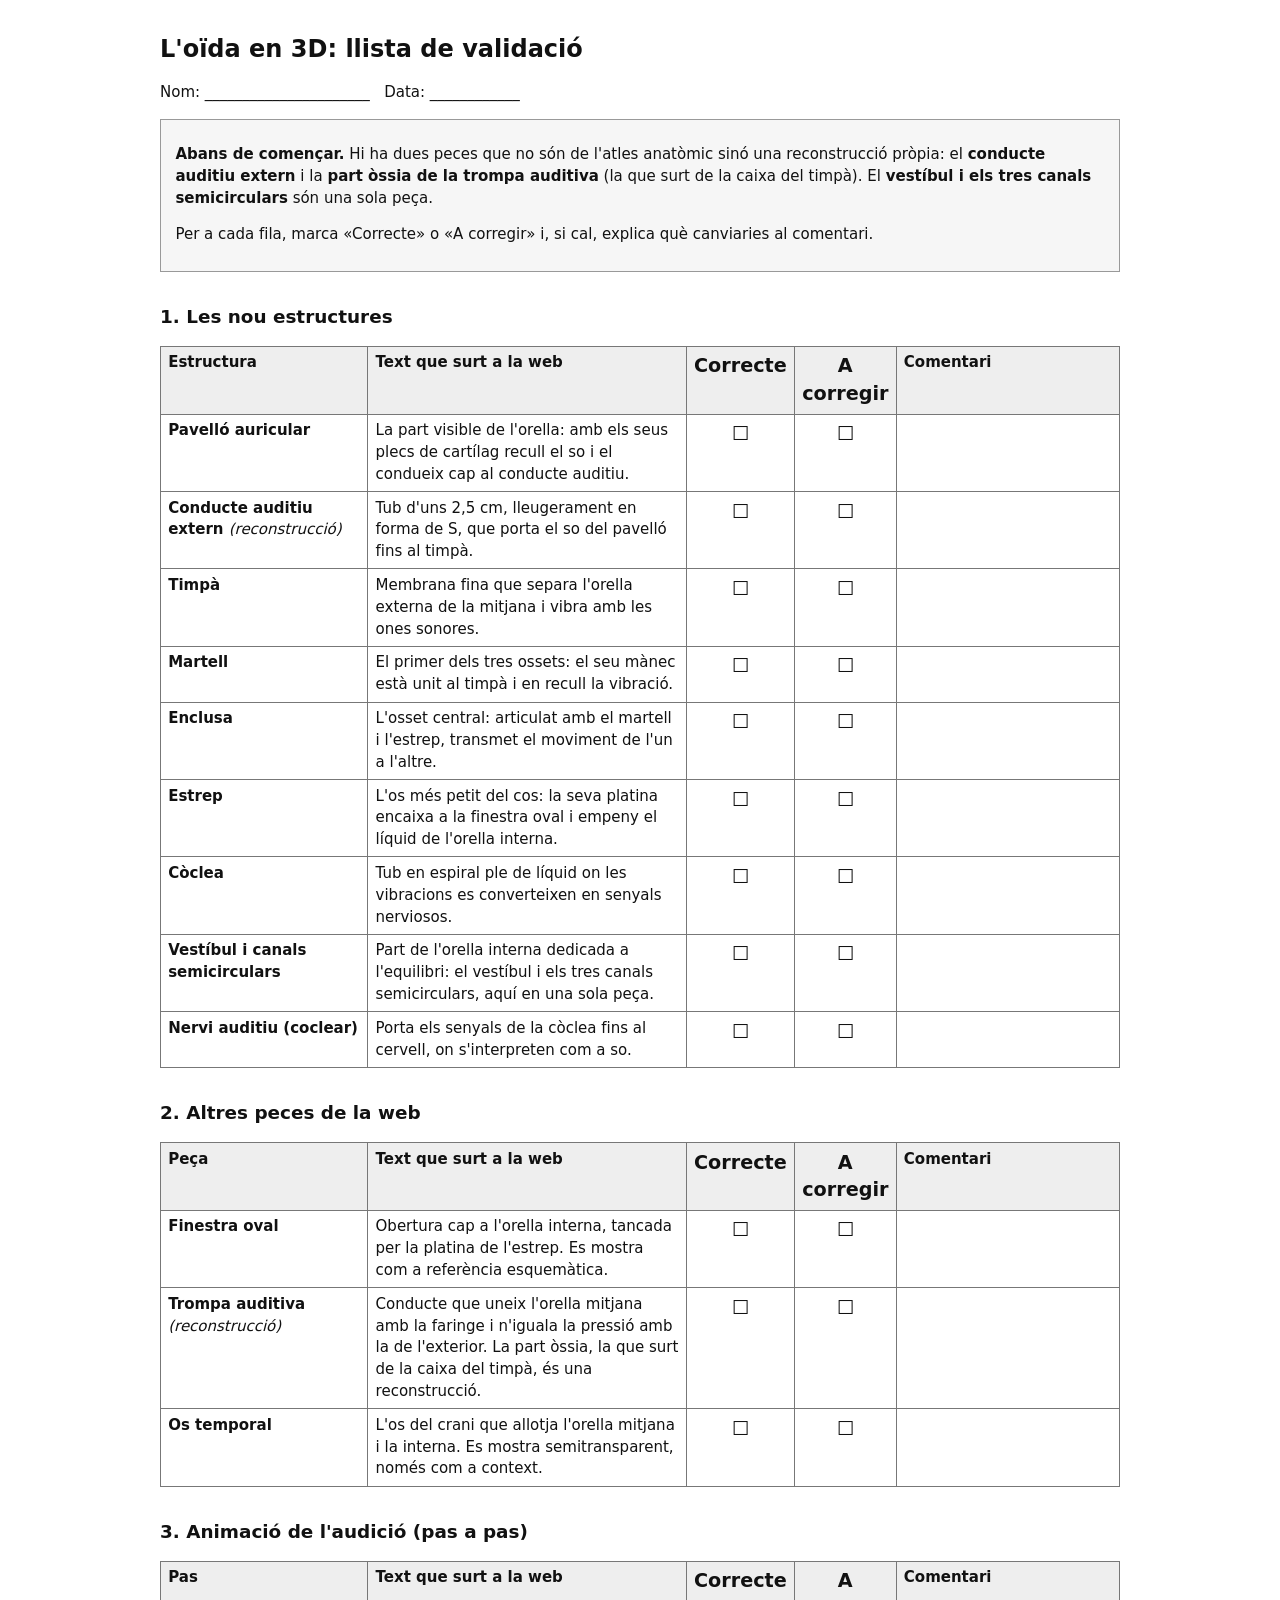
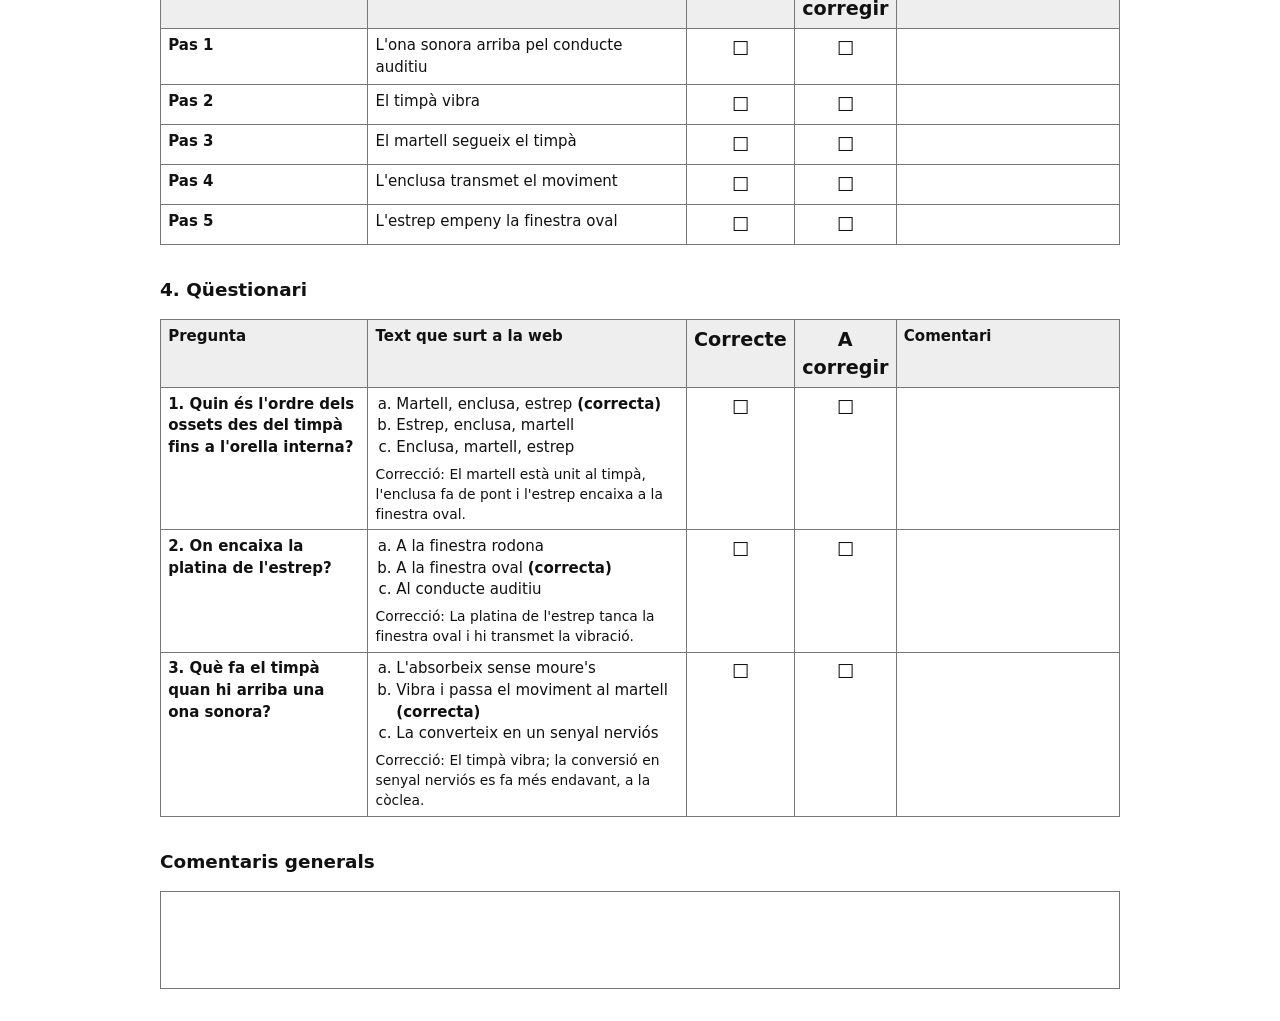
==== validacio.html @ 9ffafc32 "Primera publicació d'oida-3d (des de dgabalda/oida-3d f59c216) Co-Authored-By: Claude Opus 5.5 <nore" ====
<!doctype html>
<html lang="ca">
<head>
<meta charset="utf-8">
<meta name="viewport" content="width=device-width, initial-scale=1">
<title>L'oïda en 3D: llista de validació</title>
<style>
  body { font: 15px/1.45 system-ui, sans-serif; color: #111; max-width: 60rem; margin: 2rem auto; padding: 0 1rem; }
  h1 { font-size: 1.5rem; margin-bottom: .2rem; } h2 { font-size: 1.15rem; margin-top: 2rem; }
  .nota { border: 1px solid #999; padding: .6rem .9rem; background: #f6f6f6; }
  table { width: 100%; border-collapse: collapse; margin-top: .5rem; page-break-inside: auto; }
  th, td { border: 1px solid #777; padding: .35rem .45rem; vertical-align: top; text-align: left; }
  th { background: #eee; } tr { page-break-inside: avoid; }
  .c { width: 5.2rem; text-align: center; font-size: 1.2rem; } .com { width: 13rem; }
  .nom { width: 12rem; font-weight: 600; } .r { font-weight: 400; font-style: italic; }
  .exp { margin: .3rem 0 0; font-size: .92em; } ol { margin: 0; padding-left: 1.3rem; }
  @media print { @page { size: A4; margin: 14mm; } body { margin: 0; max-width: none; font-size: 11.5pt; } .nota { background: none; } }
</style>
</head>
<body>
<h1>L'oïda en 3D: llista de validació</h1>
<p>Nom: ______________________ &nbsp; Data: ____________</p>
<div class="nota">
<p><b>Abans de començar.</b> Hi ha dues peces que no són de l'atles anatòmic sinó una reconstrucció pròpia: el <b>conducte auditiu extern</b> i la <b>part òssia de la trompa auditiva</b> (la que surt de la caixa del timpà). El <b>vestíbul i els tres canals semicirculars</b> són una sola peça.</p>
<p>Per a cada fila, marca «Correcte» o «A corregir» i, si cal, explica què canviaries al comentari.</p>
</div>

<h2>1. Les nou estructures</h2>
<table>
<tr><th>Estructura</th><th>Text que surt a la web</th><th class="c">Correcte</th><th class="c">A corregir</th><th>Comentari</th></tr>
<tr><td class="nom">Pavelló auricular</td><td>La part visible de l'orella: amb els seus plecs de cartílag recull el so i el condueix cap al conducte auditiu.</td><td class="c">☐</td><td class="c">☐</td><td class="com"></td></tr>
<tr><td class="nom">Conducte auditiu extern <span class="r">(reconstrucció)</span></td><td>Tub d'uns 2,5 cm, lleugerament en forma de S, que porta el so del pavelló fins al timpà.</td><td class="c">☐</td><td class="c">☐</td><td class="com"></td></tr>
<tr><td class="nom">Timpà</td><td>Membrana fina que separa l'orella externa de la mitjana i vibra amb les ones sonores.</td><td class="c">☐</td><td class="c">☐</td><td class="com"></td></tr>
<tr><td class="nom">Martell</td><td>El primer dels tres ossets: el seu mànec està unit al timpà i en recull la vibració.</td><td class="c">☐</td><td class="c">☐</td><td class="com"></td></tr>
<tr><td class="nom">Enclusa</td><td>L'osset central: articulat amb el martell i l'estrep, transmet el moviment de l'un a l'altre.</td><td class="c">☐</td><td class="c">☐</td><td class="com"></td></tr>
<tr><td class="nom">Estrep</td><td>L'os més petit del cos: la seva platina encaixa a la finestra oval i empeny el líquid de l'orella interna.</td><td class="c">☐</td><td class="c">☐</td><td class="com"></td></tr>
<tr><td class="nom">Còclea</td><td>Tub en espiral ple de líquid on les vibracions es converteixen en senyals nerviosos.</td><td class="c">☐</td><td class="c">☐</td><td class="com"></td></tr>
<tr><td class="nom">Vestíbul i canals semicirculars</td><td>Part de l'orella interna dedicada a l'equilibri: el vestíbul i els tres canals semicirculars, aquí en una sola peça.</td><td class="c">☐</td><td class="c">☐</td><td class="com"></td></tr>
<tr><td class="nom">Nervi auditiu (coclear)</td><td>Porta els senyals de la còclea fins al cervell, on s'interpreten com a so.</td><td class="c">☐</td><td class="c">☐</td><td class="com"></td></tr>
</table>

<h2>2. Altres peces de la web</h2>
<table>
<tr><th>Peça</th><th>Text que surt a la web</th><th class="c">Correcte</th><th class="c">A corregir</th><th>Comentari</th></tr>
<tr><td class="nom">Finestra oval</td><td>Obertura cap a l'orella interna, tancada per la platina de l'estrep. Es mostra com a referència esquemàtica.</td><td class="c">☐</td><td class="c">☐</td><td class="com"></td></tr>
<tr><td class="nom">Trompa auditiva <span class="r">(reconstrucció)</span></td><td>Conducte que uneix l'orella mitjana amb la faringe i n'iguala la pressió amb la de l'exterior. La part òssia, la que surt de la caixa del timpà, és una reconstrucció.</td><td class="c">☐</td><td class="c">☐</td><td class="com"></td></tr>
<tr><td class="nom">Os temporal</td><td>L'os del crani que allotja l'orella mitjana i la interna. Es mostra semitransparent, només com a context.</td><td class="c">☐</td><td class="c">☐</td><td class="com"></td></tr>
</table>

<h2>3. Animació de l'audició (pas a pas)</h2>
<table>
<tr><th>Pas</th><th>Text que surt a la web</th><th class="c">Correcte</th><th class="c">A corregir</th><th>Comentari</th></tr>
<tr><td class="nom">Pas 1</td><td>L'ona sonora arriba pel conducte auditiu</td><td class="c">☐</td><td class="c">☐</td><td class="com"></td></tr>
<tr><td class="nom">Pas 2</td><td>El timpà vibra</td><td class="c">☐</td><td class="c">☐</td><td class="com"></td></tr>
<tr><td class="nom">Pas 3</td><td>El martell segueix el timpà</td><td class="c">☐</td><td class="c">☐</td><td class="com"></td></tr>
<tr><td class="nom">Pas 4</td><td>L'enclusa transmet el moviment</td><td class="c">☐</td><td class="c">☐</td><td class="com"></td></tr>
<tr><td class="nom">Pas 5</td><td>L'estrep empeny la finestra oval</td><td class="c">☐</td><td class="c">☐</td><td class="com"></td></tr>
</table>

<h2>4. Qüestionari</h2>
<table>
<tr><th>Pregunta</th><th>Text que surt a la web</th><th class="c">Correcte</th><th class="c">A corregir</th><th>Comentari</th></tr>
<tr><td class="nom">1. Quin és l'ordre dels ossets des del timpà fins a l'orella interna?</td><td><ol type="a"><li>Martell, enclusa, estrep <b>(correcta)</b></li><li>Estrep, enclusa, martell</li><li>Enclusa, martell, estrep</li></ol><p class="exp">Correcció: El martell està unit al timpà, l'enclusa fa de pont i l'estrep encaixa a la finestra oval.</p></td><td class="c">☐</td><td class="c">☐</td><td class="com"></td></tr>
<tr><td class="nom">2. On encaixa la platina de l'estrep?</td><td><ol type="a"><li>A la finestra rodona</li><li>A la finestra oval <b>(correcta)</b></li><li>Al conducte auditiu</li></ol><p class="exp">Correcció: La platina de l'estrep tanca la finestra oval i hi transmet la vibració.</p></td><td class="c">☐</td><td class="c">☐</td><td class="com"></td></tr>
<tr><td class="nom">3. Què fa el timpà quan hi arriba una ona sonora?</td><td><ol type="a"><li>L'absorbeix sense moure's</li><li>Vibra i passa el moviment al martell <b>(correcta)</b></li><li>La converteix en un senyal nerviós</li></ol><p class="exp">Correcció: El timpà vibra; la conversió en senyal nerviós es fa més endavant, a la còclea.</p></td><td class="c">☐</td><td class="c">☐</td><td class="com"></td></tr>
</table>

<h2>Comentaris generals</h2>
<p style="border:1px solid #777; min-height: 6rem;"></p>
</body>
</html>
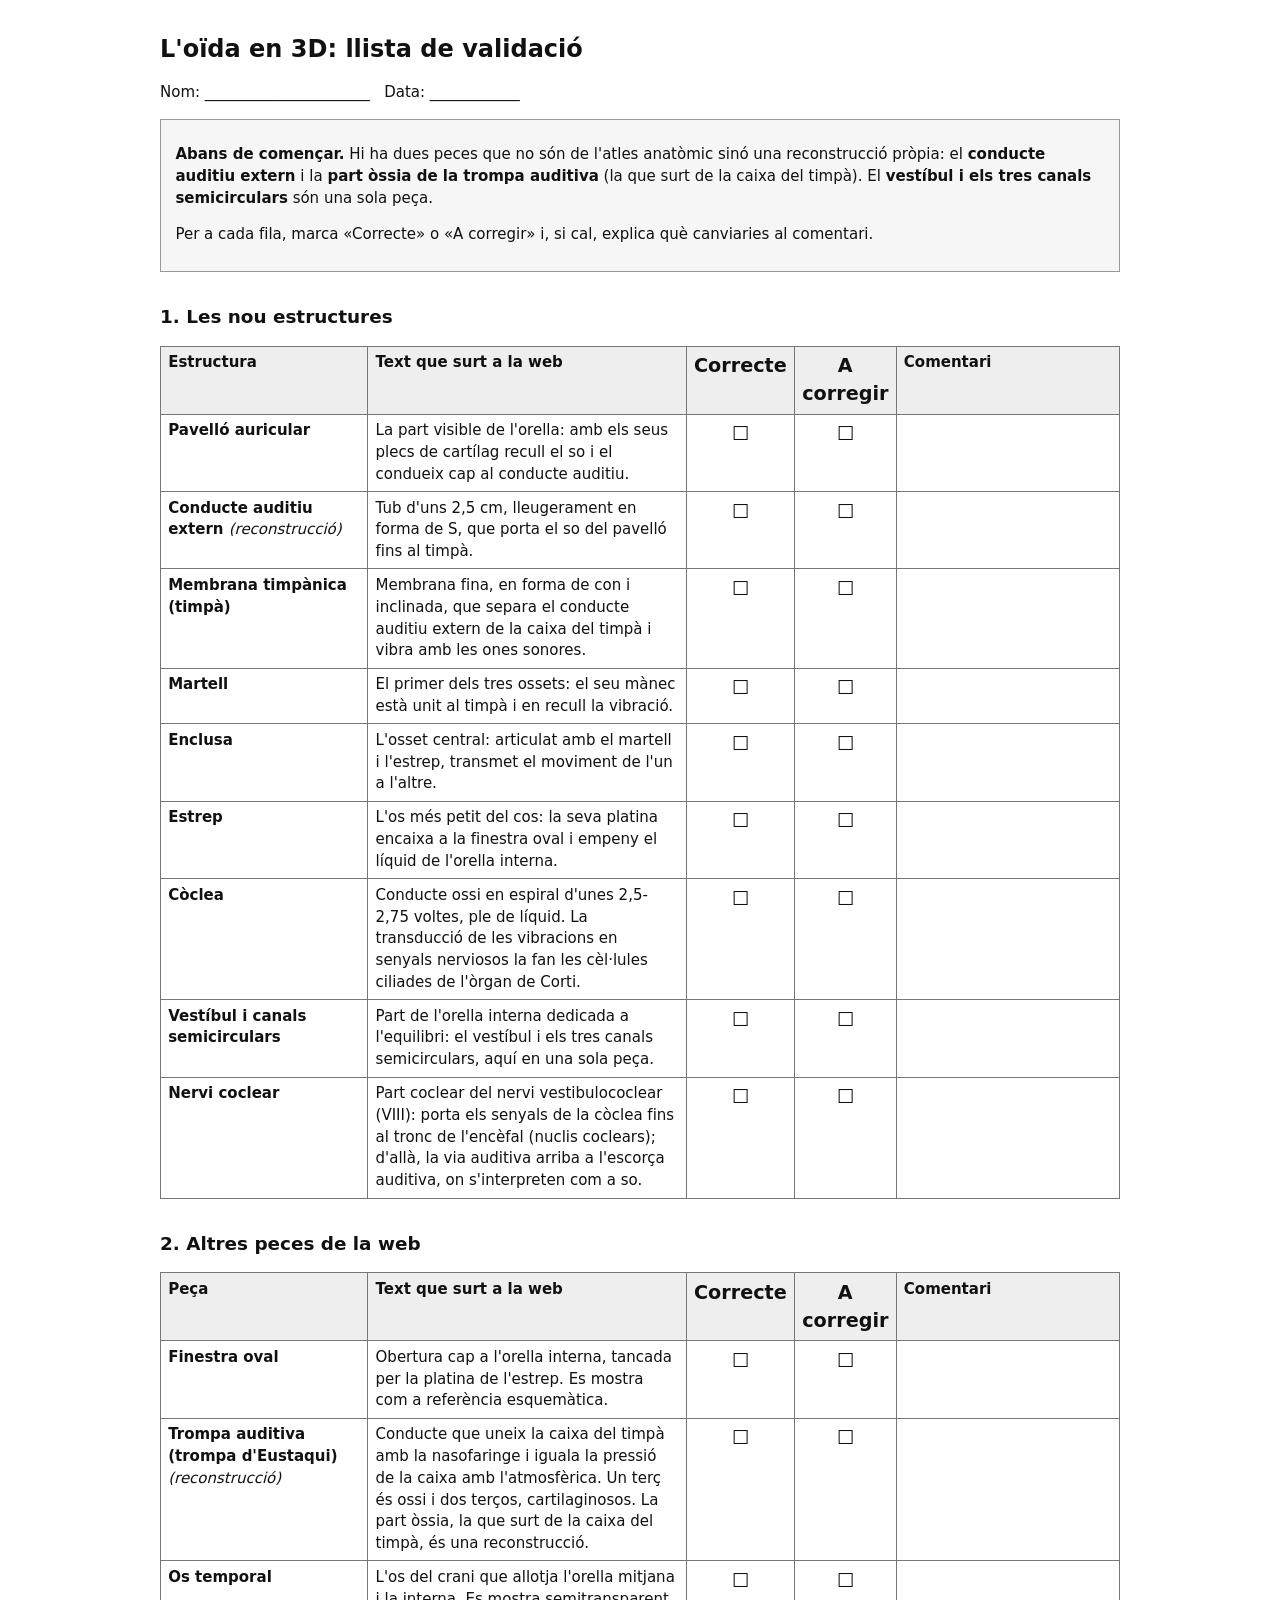
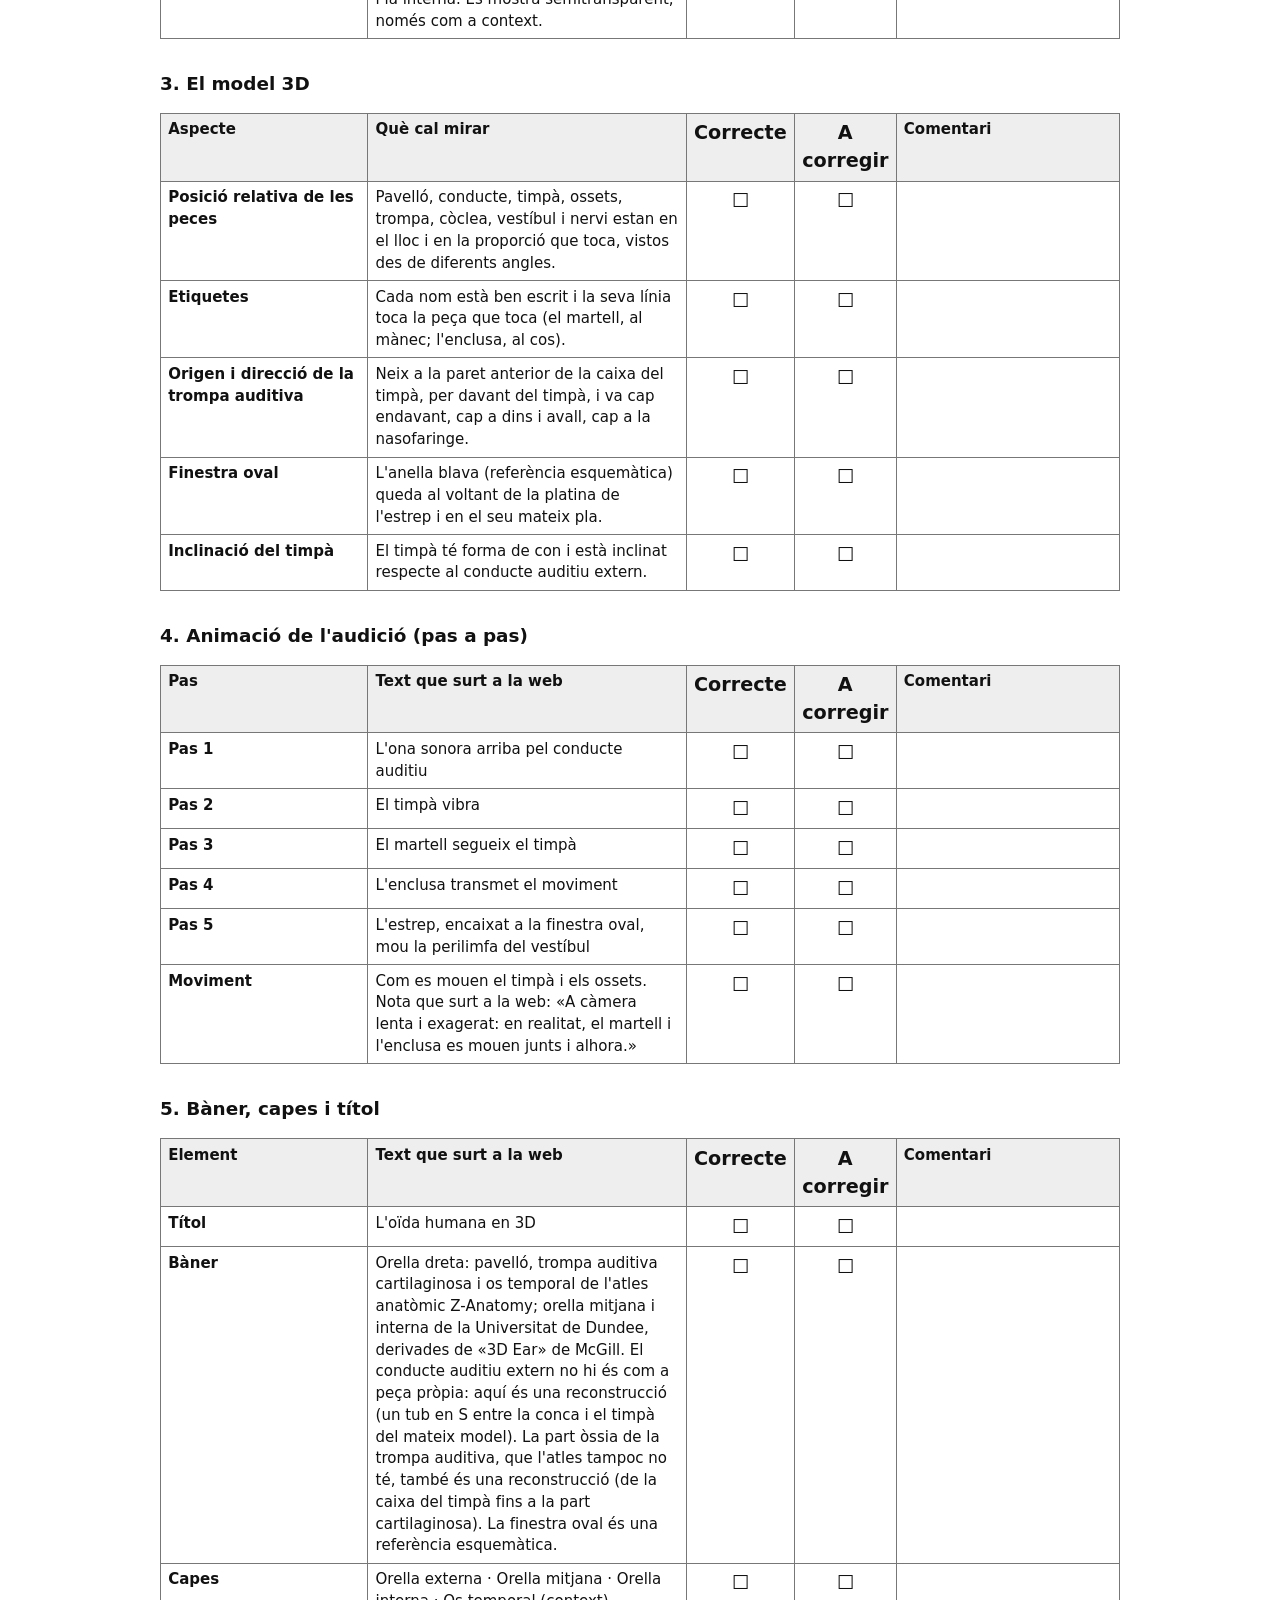
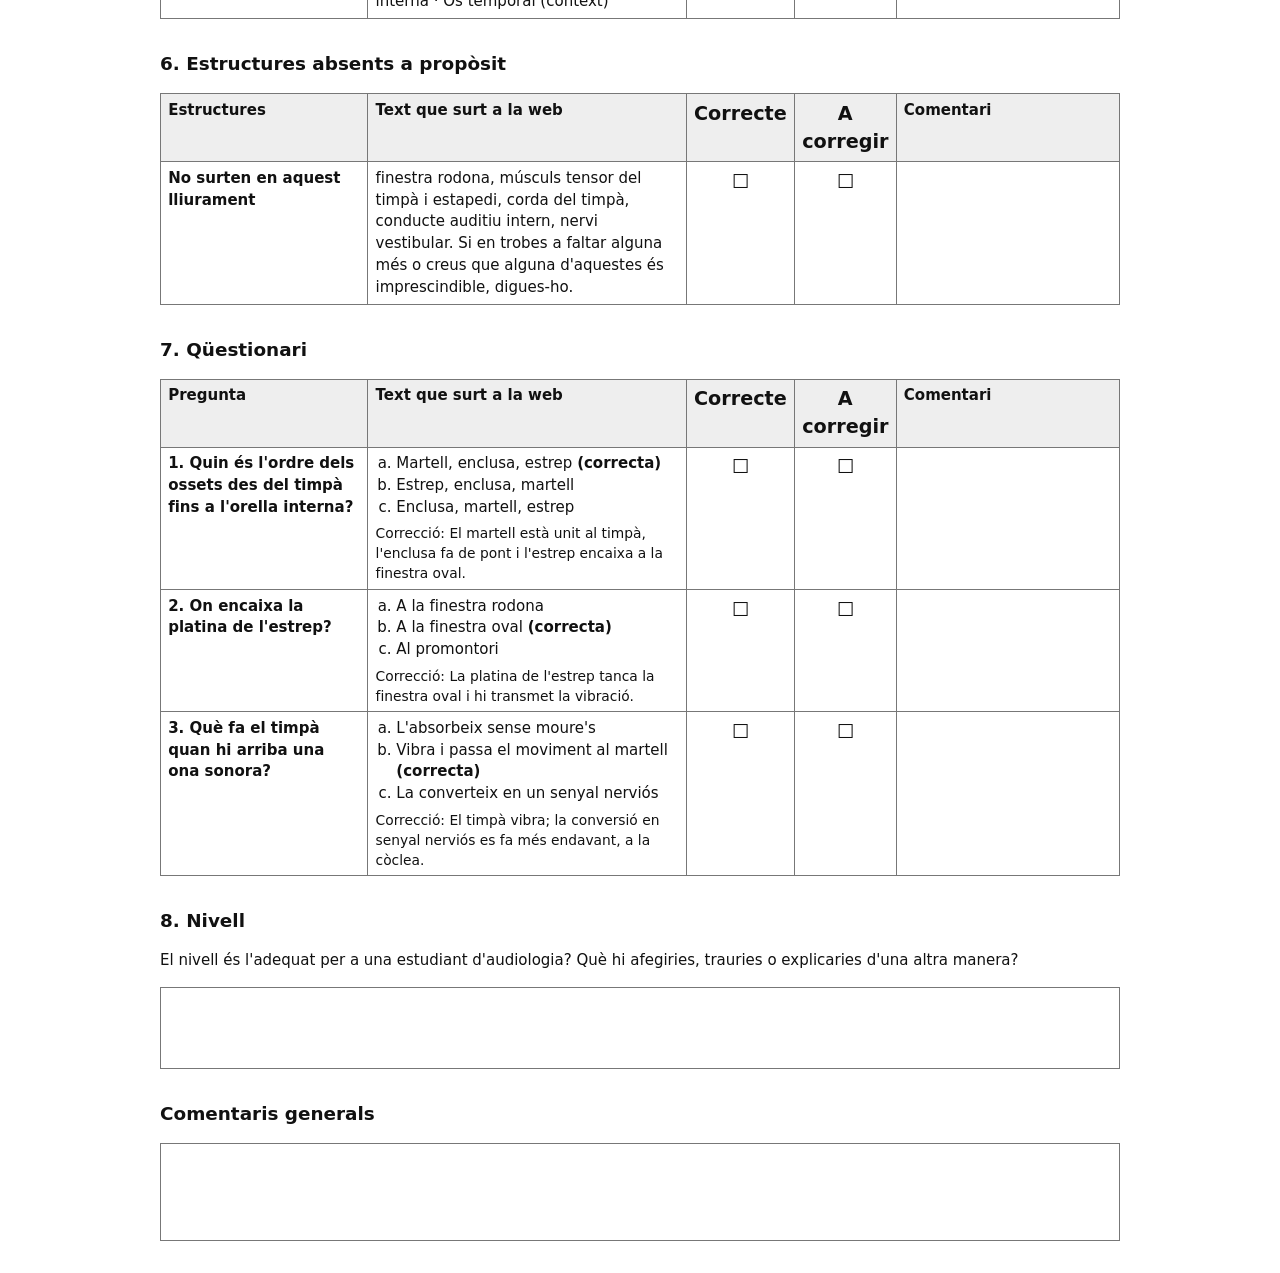
==== commit 3b222b4c: "Revisió anatòmica (des de dgabalda/oida-3d 7ca8094) Co-Authored-By: Claude Opus 5.5 <noreply@anthrop" ====
--- a/validacio.html
+++ b/validacio.html
@@ -30,40 +30,69 @@
 <tr><th>Estructura</th><th>Text que surt a la web</th><th class="c">Correcte</th><th class="c">A corregir</th><th>Comentari</th></tr>
 <tr><td class="nom">Pavelló auricular</td><td>La part visible de l'orella: amb els seus plecs de cartílag recull el so i el condueix cap al conducte auditiu.</td><td class="c">☐</td><td class="c">☐</td><td class="com"></td></tr>
 <tr><td class="nom">Conducte auditiu extern <span class="r">(reconstrucció)</span></td><td>Tub d'uns 2,5 cm, lleugerament en forma de S, que porta el so del pavelló fins al timpà.</td><td class="c">☐</td><td class="c">☐</td><td class="com"></td></tr>
-<tr><td class="nom">Timpà</td><td>Membrana fina que separa l'orella externa de la mitjana i vibra amb les ones sonores.</td><td class="c">☐</td><td class="c">☐</td><td class="com"></td></tr>
+<tr><td class="nom">Membrana timpànica (timpà)</td><td>Membrana fina, en forma de con i inclinada, que separa el conducte auditiu extern de la caixa del timpà i vibra amb les ones sonores.</td><td class="c">☐</td><td class="c">☐</td><td class="com"></td></tr>
 <tr><td class="nom">Martell</td><td>El primer dels tres ossets: el seu mànec està unit al timpà i en recull la vibració.</td><td class="c">☐</td><td class="c">☐</td><td class="com"></td></tr>
 <tr><td class="nom">Enclusa</td><td>L'osset central: articulat amb el martell i l'estrep, transmet el moviment de l'un a l'altre.</td><td class="c">☐</td><td class="c">☐</td><td class="com"></td></tr>
 <tr><td class="nom">Estrep</td><td>L'os més petit del cos: la seva platina encaixa a la finestra oval i empeny el líquid de l'orella interna.</td><td class="c">☐</td><td class="c">☐</td><td class="com"></td></tr>
-<tr><td class="nom">Còclea</td><td>Tub en espiral ple de líquid on les vibracions es converteixen en senyals nerviosos.</td><td class="c">☐</td><td class="c">☐</td><td class="com"></td></tr>
+<tr><td class="nom">Còclea</td><td>Conducte ossi en espiral d'unes 2,5-2,75 voltes, ple de líquid. La transducció de les vibracions en senyals nerviosos la fan les cèl·lules ciliades de l'òrgan de Corti.</td><td class="c">☐</td><td class="c">☐</td><td class="com"></td></tr>
 <tr><td class="nom">Vestíbul i canals semicirculars</td><td>Part de l'orella interna dedicada a l'equilibri: el vestíbul i els tres canals semicirculars, aquí en una sola peça.</td><td class="c">☐</td><td class="c">☐</td><td class="com"></td></tr>
-<tr><td class="nom">Nervi auditiu (coclear)</td><td>Porta els senyals de la còclea fins al cervell, on s'interpreten com a so.</td><td class="c">☐</td><td class="c">☐</td><td class="com"></td></tr>
+<tr><td class="nom">Nervi coclear</td><td>Part coclear del nervi vestibulococlear (VIII): porta els senyals de la còclea fins al tronc de l'encèfal (nuclis coclears); d'allà, la via auditiva arriba a l'escorça auditiva, on s'interpreten com a so.</td><td class="c">☐</td><td class="c">☐</td><td class="com"></td></tr>
 </table>
 
 <h2>2. Altres peces de la web</h2>
 <table>
 <tr><th>Peça</th><th>Text que surt a la web</th><th class="c">Correcte</th><th class="c">A corregir</th><th>Comentari</th></tr>
 <tr><td class="nom">Finestra oval</td><td>Obertura cap a l'orella interna, tancada per la platina de l'estrep. Es mostra com a referència esquemàtica.</td><td class="c">☐</td><td class="c">☐</td><td class="com"></td></tr>
-<tr><td class="nom">Trompa auditiva <span class="r">(reconstrucció)</span></td><td>Conducte que uneix l'orella mitjana amb la faringe i n'iguala la pressió amb la de l'exterior. La part òssia, la que surt de la caixa del timpà, és una reconstrucció.</td><td class="c">☐</td><td class="c">☐</td><td class="com"></td></tr>
+<tr><td class="nom">Trompa auditiva (trompa d'Eustaqui) <span class="r">(reconstrucció)</span></td><td>Conducte que uneix la caixa del timpà amb la nasofaringe i iguala la pressió de la caixa amb l'atmosfèrica. Un terç és ossi i dos terços, cartilaginosos. La part òssia, la que surt de la caixa del timpà, és una reconstrucció.</td><td class="c">☐</td><td class="c">☐</td><td class="com"></td></tr>
 <tr><td class="nom">Os temporal</td><td>L'os del crani que allotja l'orella mitjana i la interna. Es mostra semitransparent, només com a context.</td><td class="c">☐</td><td class="c">☐</td><td class="com"></td></tr>
 </table>
 
-<h2>3. Animació de l'audició (pas a pas)</h2>
+<h2>3. El model 3D</h2>
+<table>
+<tr><th>Aspecte</th><th>Què cal mirar</th><th class="c">Correcte</th><th class="c">A corregir</th><th>Comentari</th></tr>
+<tr><td class="nom">Posició relativa de les peces</td><td>Pavelló, conducte, timpà, ossets, trompa, còclea, vestíbul i nervi estan en el lloc i en la proporció que toca, vistos des de diferents angles.</td><td class="c">☐</td><td class="c">☐</td><td class="com"></td></tr>
+<tr><td class="nom">Etiquetes</td><td>Cada nom està ben escrit i la seva línia toca la peça que toca (el martell, al mànec; l'enclusa, al cos).</td><td class="c">☐</td><td class="c">☐</td><td class="com"></td></tr>
+<tr><td class="nom">Origen i direcció de la trompa auditiva</td><td>Neix a la paret anterior de la caixa del timpà, per davant del timpà, i va cap endavant, cap a dins i avall, cap a la nasofaringe.</td><td class="c">☐</td><td class="c">☐</td><td class="com"></td></tr>
+<tr><td class="nom">Finestra oval</td><td>L'anella blava (referència esquemàtica) queda al voltant de la platina de l'estrep i en el seu mateix pla.</td><td class="c">☐</td><td class="c">☐</td><td class="com"></td></tr>
+<tr><td class="nom">Inclinació del timpà</td><td>El timpà té forma de con i està inclinat respecte al conducte auditiu extern.</td><td class="c">☐</td><td class="c">☐</td><td class="com"></td></tr>
+</table>
+
+<h2>4. Animació de l'audició (pas a pas)</h2>
 <table>
 <tr><th>Pas</th><th>Text que surt a la web</th><th class="c">Correcte</th><th class="c">A corregir</th><th>Comentari</th></tr>
 <tr><td class="nom">Pas 1</td><td>L'ona sonora arriba pel conducte auditiu</td><td class="c">☐</td><td class="c">☐</td><td class="com"></td></tr>
 <tr><td class="nom">Pas 2</td><td>El timpà vibra</td><td class="c">☐</td><td class="c">☐</td><td class="com"></td></tr>
 <tr><td class="nom">Pas 3</td><td>El martell segueix el timpà</td><td class="c">☐</td><td class="c">☐</td><td class="com"></td></tr>
 <tr><td class="nom">Pas 4</td><td>L'enclusa transmet el moviment</td><td class="c">☐</td><td class="c">☐</td><td class="com"></td></tr>
-<tr><td class="nom">Pas 5</td><td>L'estrep empeny la finestra oval</td><td class="c">☐</td><td class="c">☐</td><td class="com"></td></tr>
+<tr><td class="nom">Pas 5</td><td>L'estrep, encaixat a la finestra oval, mou la perilimfa del vestíbul</td><td class="c">☐</td><td class="c">☐</td><td class="com"></td></tr>
+<tr><td class="nom">Moviment</td><td>Com es mouen el timpà i els ossets. Nota que surt a la web: «A càmera lenta i exagerat: en realitat, el martell i l'enclusa es mouen junts i alhora.»</td><td class="c">☐</td><td class="c">☐</td><td class="com"></td></tr>
 </table>
 
-<h2>4. Qüestionari</h2>
+<h2>5. Bàner, capes i títol</h2>
+<table>
+<tr><th>Element</th><th>Text que surt a la web</th><th class="c">Correcte</th><th class="c">A corregir</th><th>Comentari</th></tr>
+<tr><td class="nom">Títol</td><td>L'oïda humana en 3D</td><td class="c">☐</td><td class="c">☐</td><td class="com"></td></tr>
+<tr><td class="nom">Bàner</td><td>Orella dreta: pavelló, trompa auditiva cartilaginosa i os temporal de l'atles anatòmic Z-Anatomy; orella mitjana i interna de la Universitat de Dundee, derivades de «3D Ear» de McGill. El conducte auditiu extern no hi és com a peça pròpia: aquí és una reconstrucció (un tub en S entre la conca i el timpà del mateix model). La part òssia de la trompa auditiva, que l'atles tampoc no té, també és una reconstrucció (de la caixa del timpà fins a la part cartilaginosa). La finestra oval és una referència esquemàtica.</td><td class="c">☐</td><td class="c">☐</td><td class="com"></td></tr>
+<tr><td class="nom">Capes</td><td>Orella externa · Orella mitjana · Orella interna · Os temporal (context)</td><td class="c">☐</td><td class="c">☐</td><td class="com"></td></tr>
+</table>
+
+<h2>6. Estructures absents a propòsit</h2>
+<table>
+<tr><th>Estructures</th><th>Text que surt a la web</th><th class="c">Correcte</th><th class="c">A corregir</th><th>Comentari</th></tr>
+<tr><td class="nom">No surten en aquest lliurament</td><td>finestra rodona, músculs tensor del timpà i estapedi, corda del timpà, conducte auditiu intern, nervi vestibular. Si en trobes a faltar alguna més o creus que alguna d'aquestes és imprescindible, digues-ho.</td><td class="c">☐</td><td class="c">☐</td><td class="com"></td></tr>
+</table>
+
+<h2>7. Qüestionari</h2>
 <table>
 <tr><th>Pregunta</th><th>Text que surt a la web</th><th class="c">Correcte</th><th class="c">A corregir</th><th>Comentari</th></tr>
 <tr><td class="nom">1. Quin és l'ordre dels ossets des del timpà fins a l'orella interna?</td><td><ol type="a"><li>Martell, enclusa, estrep <b>(correcta)</b></li><li>Estrep, enclusa, martell</li><li>Enclusa, martell, estrep</li></ol><p class="exp">Correcció: El martell està unit al timpà, l'enclusa fa de pont i l'estrep encaixa a la finestra oval.</p></td><td class="c">☐</td><td class="c">☐</td><td class="com"></td></tr>
-<tr><td class="nom">2. On encaixa la platina de l'estrep?</td><td><ol type="a"><li>A la finestra rodona</li><li>A la finestra oval <b>(correcta)</b></li><li>Al conducte auditiu</li></ol><p class="exp">Correcció: La platina de l'estrep tanca la finestra oval i hi transmet la vibració.</p></td><td class="c">☐</td><td class="c">☐</td><td class="com"></td></tr>
+<tr><td class="nom">2. On encaixa la platina de l'estrep?</td><td><ol type="a"><li>A la finestra rodona</li><li>A la finestra oval <b>(correcta)</b></li><li>Al promontori</li></ol><p class="exp">Correcció: La platina de l'estrep tanca la finestra oval i hi transmet la vibració.</p></td><td class="c">☐</td><td class="c">☐</td><td class="com"></td></tr>
 <tr><td class="nom">3. Què fa el timpà quan hi arriba una ona sonora?</td><td><ol type="a"><li>L'absorbeix sense moure's</li><li>Vibra i passa el moviment al martell <b>(correcta)</b></li><li>La converteix en un senyal nerviós</li></ol><p class="exp">Correcció: El timpà vibra; la conversió en senyal nerviós es fa més endavant, a la còclea.</p></td><td class="c">☐</td><td class="c">☐</td><td class="com"></td></tr>
 </table>
+
+<h2>8. Nivell</h2>
+<p>El nivell és l'adequat per a una estudiant d'audiologia? Què hi afegiries, trauries o explicaries d'una altra manera?</p>
+<p style="border:1px solid #777; min-height: 5rem;"></p>
 
 <h2>Comentaris generals</h2>
 <p style="border:1px solid #777; min-height: 6rem;"></p>
